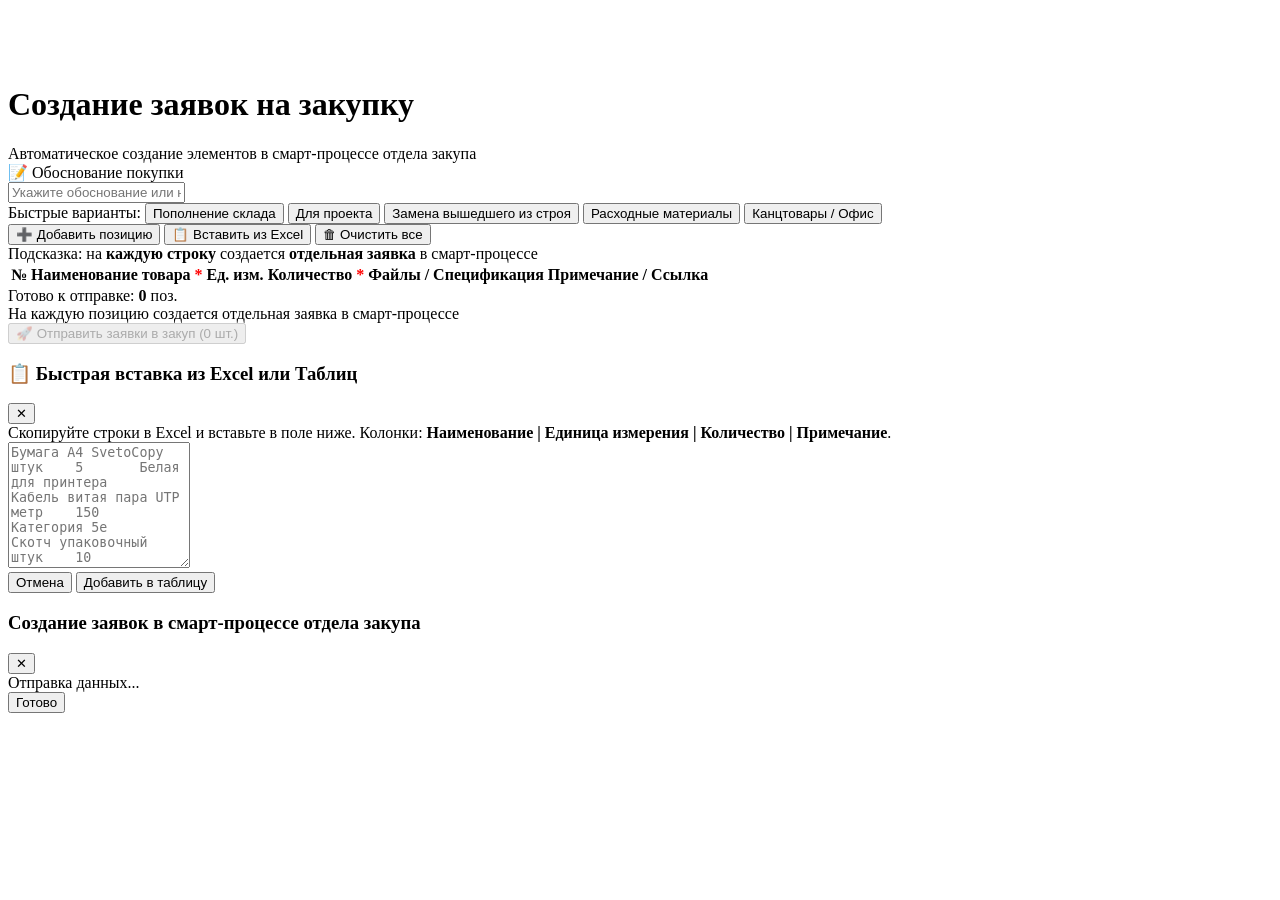
==== index.html @ 587c6a21 "Add files via upload" ====
<!DOCTYPE html>
<html lang="ru">
<head>
    <meta charset="UTF-8">
    <meta name="viewport" content="width=device-width, initial-scale=1.0">
    <title>Заявки на закупку — Отдел закупа Битрикс24</title>
    <!-- Официальный JS SDK Битрикс24 -->
    <script src="https://api.bitrix24.com/api/v1/"></script>
    <link rel="stylesheet" href="css/style.css">
</head>
<body>

<div class="container">
    <!-- Шапка приложения -->
    <header class="app-header">
        <div class="header-left">
            <img src="logo.png" alt="Alageum Electric" class="app-logo">
            <div class="header-divider"></div>
            <div class="header-title">
                <h1>Создание заявок на закупку</h1>
                <div class="header-subtitle">Автоматическое создание элементов в смарт-процессе отдела закупа</div>
            </div>
        </div>
    </header>

    <!-- Блок обоснования закупки -->
    <section class="card">
        <div class="card-title">📝 Обоснование покупки</div>
        <div class="form-group">
            <input type="text" id="common-justification" class="form-control" placeholder="Укажите обоснование или назначение закупки...">
            <div class="quick-tags">
                <span class="quick-tag-label">Быстрые варианты:</span>
                <button type="button" class="quick-tag" data-tag="Пополнение склада">Пополнение склада</button>
                <button type="button" class="quick-tag" data-tag="Для проекта">Для проекта</button>
                <button type="button" class="quick-tag" data-tag="Замена вышедшего из строя">Замена вышедшего из строя</button>
                <button type="button" class="quick-tag" data-tag="Расходные материалы">Расходные материалы</button>
                <button type="button" class="quick-tag" data-tag="Канцтовары / Офис">Канцтовары / Офис</button>
            </div>
        </div>
    </section>

    <!-- Таблица позиций товаров -->
    <section class="card">
        <div class="table-toolbar">
            <div class="toolbar-actions">
                <button type="button" class="btn btn-primary" id="btn-add-row">
                    ➕ Добавить позицию
                </button>
                <button type="button" class="btn btn-light" id="btn-paste-excel">
                    📋 Вставить из Excel
                </button>
                <button type="button" class="btn btn-light btn-danger" id="btn-clear-all">
                    🗑 Очистить все
                </button>
            </div>
            <div class="table-stats">
                Подсказка: на <strong>каждую строку</strong> создается <strong>отдельная заявка</strong> в смарт-процессе
            </div>
        </div>

        <div class="table-wrapper">
            <table class="items-table">
                <thead>
                    <tr>
                        <th class="col-idx">№</th>
                        <th class="col-name">Наименование товара <span style="color:red">*</span></th>
                        <th class="col-unit">Ед. изм.</th>
                        <th class="col-qty">Количество <span style="color:red">*</span></th>
                        <th class="col-files">Файлы / Спецификация</th>
                        <th class="col-note">Примечание / Ссылка</th>
                        <th class="col-actions"></th>
                    </tr>
                </thead>
                <tbody id="items-table-body">
                    <!-- Динамические строки добавляются через app.js -->
                </tbody>
            </table>
        </div>
    </section>

    <!-- Нижняя плашка подтверждения и отправки -->
    <div class="submit-bar">
        <div class="submit-info">
            <div>Готово к отправке: <strong id="total-rows-count">0</strong> поз.</div>
            <div class="submit-subinfo">На каждую позицию создается отдельная заявка в смарт-процессе</div>
        </div>
        <button type="button" class="btn btn-primary btn-large btn-submit-styled" id="btn-submit-requests" disabled>
            🚀 Отправить заявки в закуп (0 шт.)
        </button>
    </div>
</div>

<!-- Модальное окно быстрой вставки из Excel -->
<div class="modal-overlay" id="modal-paste">
    <div class="modal-dialog">
        <div class="modal-header">
            <h3>📋 Быстрая вставка из Excel или Таблиц</h3>
            <button type="button" class="modal-close">✕</button>
        </div>
        <div class="modal-body">
            <div class="alert alert-info">
                Скопируйте строки в Excel и вставьте в поле ниже. Колонки: <strong>Наименование | Единица измерения | Количество | Примечание</strong>.
            </div>
            <div class="form-group">
                <textarea id="paste-textarea" class="form-control" rows="8" placeholder="Бумага А4 SvetoCopy&#9;штук&#9;5&#9;Белая для принтера&#10;Кабель витая пара UTP&#9;метр&#9;150&#9;Категория 5e&#10;Скотч упаковочный&#9;штук&#9;10&#9;"></textarea>
            </div>
        </div>
        <div class="modal-footer">
            <button type="button" class="btn btn-light modal-cancel">Отмена</button>
            <button type="button" class="btn btn-primary" id="btn-apply-paste">Добавить в таблицу</button>
        </div>
    </div>
</div>

<!-- Модальное окно прогресса и результатов создания -->
<div class="modal-overlay" id="modal-progress">
    <div class="modal-dialog">
        <div class="modal-header">
            <h3>Создание заявок в смарт-процессе отдела закупа</h3>
            <button type="button" class="modal-close">✕</button>
        </div>
        <div class="modal-body">
            <div class="progress-container">
                <div class="progress-track">
                    <div class="progress-fill" id="progress-bar-fill"></div>
                </div>
                <div class="progress-label">
                    <span id="progress-label-text">Отправка данных...</span>
                </div>
            </div>

            <div class="results-list" id="progress-results-list">
                <!-- Сюда динамически добавляются созданные заявки со ссылками -->
            </div>
        </div>
        <div class="modal-footer">
            <button type="button" class="btn btn-primary modal-cancel" id="btn-progress-done">Готово</button>
        </div>
    </div>
</div>

<script src="config.js"></script>
<script src="js/bx24-api.js"></script>
<script src="js/app.js"></script>
</body>
</html>
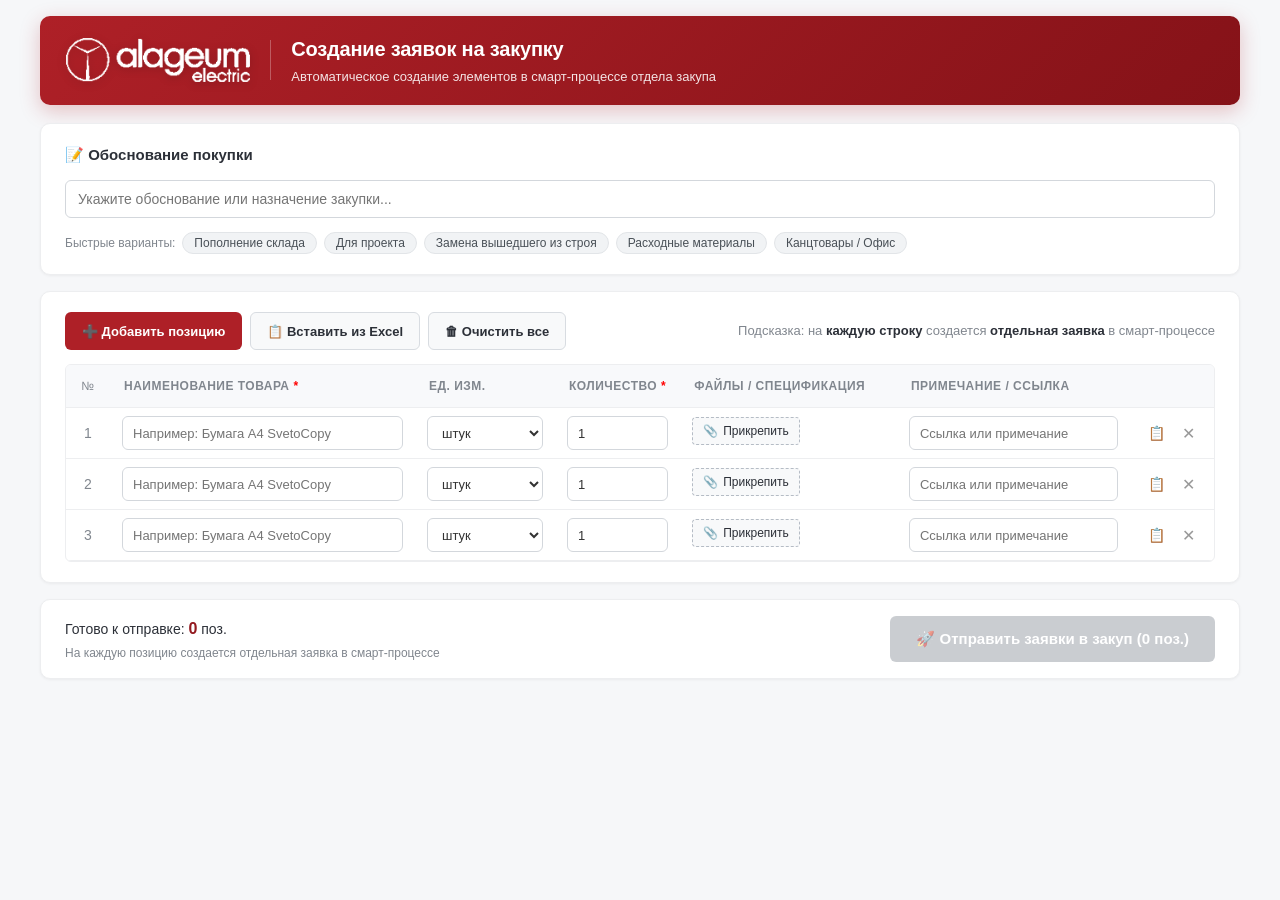
==== commit 7cdbdd03: "Fix: add vercel api route for POST, include css and js bundles, make index.html self-contained" ====
--- a/index.html
+++ b/index.html
@@ -6,7 +6,790 @@
     <title>Заявки на закупку — Отдел закупа Битрикс24</title>
     <!-- Официальный JS SDK Битрикс24 -->
     <script src="https://api.bitrix24.com/api/v1/"></script>
-    <link rel="stylesheet" href="css/style.css">
+    <style>
+:root {
+    --company-color: #ae2027;
+    --company-color-hover: #93191f;
+    --company-color-active: #781318;
+    --company-color-light: #fdf5f5;
+    --company-color-border: #f6d2d4;
+
+    --bx-primary: #ae2027;
+    --bx-primary-hover: #93191f;
+    --bx-primary-active: #781318;
+    --bx-success: #28a745;
+    --bx-success-dark: #218838;
+    --bx-danger: #ff5752;
+    --bx-danger-hover: #e0443f;
+    --bx-text-main: #333333;
+    --bx-text-muted: #80868e;
+    --bx-text-dark: #2c3038;
+    --bx-bg-light: #f6f7f9;
+    --bx-bg-white: #ffffff;
+    --bx-border: #edeef0;
+    --bx-border-focus: #ae2027;
+    --bx-shadow-sm: 0 1px 3px rgba(0, 0, 0, 0.05);
+    --bx-shadow-md: 0 4px 12px rgba(0, 0, 0, 0.08);
+    --bx-radius: 6px;
+    --bx-radius-lg: 10px;
+}
+
+* {
+    box-sizing: border-box;
+    margin: 0;
+    padding: 0;
+}
+
+body {
+    font-family: -apple-system, BlinkMacSystemFont, "Segoe UI", Roboto, "Helvetica Neue", Arial, sans-serif;
+    background-color: var(--bx-bg-light);
+    color: var(--bx-text-main);
+    font-size: 14px;
+    line-height: 1.5;
+    padding: 16px;
+    min-height: 100vh;
+}
+
+.container {
+    max-width: 1200px;
+    margin: 0 auto;
+}
+
+/* Header */
+.app-header {
+    background: linear-gradient(135deg, #ae2027 0%, #851218 100%);
+    border-radius: var(--bx-radius-lg);
+    padding: 18px 26px;
+    margin-bottom: 18px;
+    display: flex;
+    justify-content: space-between;
+    align-items: center;
+    box-shadow: 0 6px 20px rgba(174, 32, 39, 0.25);
+    border: none;
+    color: #ffffff;
+}
+
+.header-left {
+    display: flex;
+    align-items: center;
+    gap: 20px;
+}
+
+.app-logo {
+    height: 44px;
+    width: auto;
+    object-fit: contain;
+    display: block;
+    filter: drop-shadow(0 2px 4px rgba(0, 0, 0, 0.18));
+}
+
+.header-divider {
+    width: 1px;
+    height: 40px;
+    background: rgba(255, 255, 255, 0.28);
+}
+
+.header-title h1 {
+    font-size: 20px;
+    font-weight: 700;
+    color: #ffffff;
+    letter-spacing: -0.2px;
+}
+
+.header-subtitle {
+    font-size: 13px;
+    color: rgba(255, 255, 255, 0.88);
+    margin-top: 3px;
+}
+
+.header-right {
+    display: flex;
+    gap: 10px;
+    align-items: center;
+}
+
+.badge-applicant {
+    background: rgba(255, 255, 255, 0.16);
+    color: #ffffff;
+    border: 1px solid rgba(255, 255, 255, 0.35);
+    padding: 8px 18px;
+    border-radius: 24px;
+    font-size: 13px;
+    font-weight: 500;
+    display: flex;
+    align-items: center;
+    gap: 9px;
+    backdrop-filter: blur(8px);
+    box-shadow: 0 2px 8px rgba(0, 0, 0, 0.12);
+}
+
+.badge-applicant strong {
+    color: #ffffff;
+    font-weight: 600;
+}
+
+.badge-applicant .dot-online {
+    width: 9px;
+    height: 9px;
+    background: #4cd964;
+    border-radius: 50%;
+    box-shadow: 0 0 0 2px rgba(76, 217, 100, 0.45);
+}
+
+/* Common Card Styles */
+.card {
+    background: var(--bx-bg-white);
+    border-radius: var(--bx-radius-lg);
+    padding: 20px 24px;
+    margin-bottom: 16px;
+    box-shadow: var(--bx-shadow-sm);
+    border: 1px solid var(--bx-border);
+}
+
+.card-title {
+    font-size: 15px;
+    font-weight: 600;
+    color: var(--bx-text-dark);
+    margin-bottom: 14px;
+    display: flex;
+    align-items: center;
+    gap: 8px;
+}
+
+/* Form fields grid */
+.form-grid {
+    display: grid;
+    grid-template-columns: repeat(auto-fit, minmax(240px, 1fr));
+    gap: 16px;
+}
+
+.form-group {
+    display: flex;
+    flex-direction: column;
+    gap: 6px;
+}
+
+.form-group label {
+    font-size: 13px;
+    font-weight: 500;
+    color: var(--bx-text-dark);
+}
+
+.form-group label span.req {
+    color: var(--bx-danger);
+}
+
+.form-control {
+    height: 38px;
+    padding: 8px 12px;
+    font-size: 14px;
+    border: 1px solid #d3d7dc;
+    border-radius: var(--bx-radius);
+    background-color: #fff;
+    color: var(--bx-text-main);
+    transition: border-color 0.2s, box-shadow 0.2s;
+    outline: none;
+    width: 100%;
+}
+
+.form-control:focus {
+    border-color: var(--bx-border-focus);
+    box-shadow: 0 0 0 2px rgba(47, 198, 246, 0.2);
+}
+
+.field-readonly {
+    height: 38px;
+    padding: 8px 12px;
+    font-size: 14px;
+    border: 1px solid #e2e5e9;
+    border-radius: var(--bx-radius);
+    background-color: #f7f9fa;
+    color: var(--bx-text-dark);
+    display: flex;
+    align-items: center;
+    gap: 8px;
+    font-weight: 500;
+}
+
+textarea.form-control {
+    height: auto;
+    resize: vertical;
+}
+
+/* Buttons */
+.btn {
+    display: inline-flex;
+    align-items: center;
+    justify-content: center;
+    gap: 6px;
+    height: 38px;
+    padding: 0 16px;
+    font-size: 13px;
+    font-weight: 600;
+    border-radius: var(--bx-radius);
+    border: 1px solid transparent;
+    cursor: pointer;
+    transition: all 0.15s ease-in-out;
+    text-decoration: none;
+    user-select: none;
+}
+
+.btn-primary {
+    background-color: var(--bx-primary);
+    color: #fff;
+}
+
+.btn-primary:hover {
+    background-color: var(--bx-primary-hover);
+}
+
+.btn-success {
+    background-color: var(--bx-success);
+    color: #fff;
+}
+
+.btn-success:hover {
+    background-color: var(--bx-success-dark);
+}
+
+.btn-danger {
+    background-color: #fff;
+    color: var(--bx-danger);
+    border-color: #ffd0cf;
+}
+
+.btn-danger:hover {
+    background-color: #ffeae9;
+}
+
+.btn-light {
+    background-color: #f8f9fa;
+    color: var(--bx-text-dark);
+    border-color: #d8dce1;
+}
+
+.btn-light:hover {
+    background-color: #ebeef2;
+}
+
+.btn-sm {
+    height: 30px;
+    padding: 0 10px;
+    font-size: 12px;
+}
+
+.btn-icon {
+    width: 32px;
+    height: 32px;
+    padding: 0;
+    border-radius: 4px;
+    display: inline-flex;
+    align-items: center;
+    justify-content: center;
+}
+
+.btn-large {
+    height: 46px;
+    padding: 0 26px;
+    font-size: 15px;
+}
+
+/* Table Toolbar */
+.table-toolbar {
+    display: flex;
+    justify-content: space-between;
+    align-items: center;
+    margin-bottom: 14px;
+    flex-wrap: wrap;
+    gap: 10px;
+}
+
+.toolbar-actions {
+    display: flex;
+    gap: 8px;
+    flex-wrap: wrap;
+}
+
+.table-stats {
+    font-size: 13px;
+    color: var(--bx-text-muted);
+}
+
+.table-stats strong {
+    color: var(--bx-text-dark);
+}
+
+/* Table */
+.table-wrapper {
+    overflow-x: auto;
+    border: 1px solid var(--bx-border);
+    border-radius: var(--bx-radius);
+    background: white;
+}
+
+.items-table {
+    width: 100%;
+    border-collapse: collapse;
+    text-align: left;
+}
+
+.items-table th {
+    background: #f8f9fb;
+    padding: 12px 14px;
+    font-size: 12px;
+    font-weight: 600;
+    text-transform: uppercase;
+    letter-spacing: 0.5px;
+    color: var(--bx-text-muted);
+    border-bottom: 1px solid var(--bx-border);
+    white-space: nowrap;
+}
+
+.items-table td {
+    padding: 8px 12px;
+    border-bottom: 1px solid var(--bx-border);
+    vertical-align: middle;
+}
+
+.items-table tbody tr:hover {
+    background-color: #fafbfc;
+}
+
+.items-table .col-idx {
+    width: 44px;
+    text-align: center;
+    color: var(--bx-text-muted);
+    font-weight: 500;
+}
+
+.items-table .col-name {
+    min-width: 280px;
+}
+
+.items-table .col-unit {
+    width: 140px;
+}
+
+.items-table .col-qty {
+    width: 120px;
+}
+
+.items-table .col-files {
+    min-width: 170px;
+    max-width: 240px;
+}
+
+.file-upload-wrapper {
+    display: flex;
+    flex-direction: column;
+    gap: 4px;
+}
+
+.btn-attach {
+    cursor: pointer;
+    background: #f8f9fa;
+    border: 1px dashed #b5bcc5;
+    color: var(--bx-text-dark);
+    font-size: 12px;
+    padding: 4px 10px;
+    border-radius: 4px;
+    display: inline-flex;
+    align-items: center;
+    gap: 5px;
+    transition: all 0.2s;
+    user-select: none;
+    width: fit-content;
+}
+
+.btn-attach:hover {
+    background: #eef6fc;
+    border-color: var(--bx-primary);
+    color: var(--bx-primary);
+}
+
+.row-files-list {
+    display: flex;
+    flex-wrap: wrap;
+    gap: 4px;
+    max-height: 80px;
+    overflow-y: auto;
+}
+
+.file-tag {
+    background: #e8f4fc;
+    border: 1px solid #c8e4f8;
+    color: #1a6da0;
+    font-size: 11px;
+    padding: 2px 6px;
+    border-radius: 3px;
+    display: inline-flex;
+    align-items: center;
+    gap: 4px;
+    max-width: 160px;
+    white-space: nowrap;
+    overflow: hidden;
+    text-overflow: ellipsis;
+}
+
+.file-tag-remove {
+    cursor: pointer;
+    font-weight: bold;
+    color: #888;
+    margin-left: 2px;
+}
+
+.file-tag-remove:hover {
+    color: var(--bx-danger);
+}
+
+.items-table .col-actions {
+    width: 70px;
+    text-align: center;
+}
+
+.items-table input.form-control,
+.items-table select.form-control {
+    height: 34px;
+    font-size: 13px;
+    padding: 6px 10px;
+}
+
+/* Row Action Buttons */
+.row-actions {
+    display: flex;
+    gap: 4px;
+    justify-content: center;
+}
+
+.btn-row-del {
+    color: #999;
+    background: transparent;
+    border: none;
+    cursor: pointer;
+    font-size: 16px;
+    width: 28px;
+    height: 28px;
+    border-radius: 4px;
+    display: inline-flex;
+    align-items: center;
+    justify-content: center;
+    transition: all 0.2s;
+}
+
+.btn-row-del:hover {
+    color: var(--bx-danger);
+    background-color: #ffeeee;
+}
+
+.btn-row-copy {
+    color: #999;
+    background: transparent;
+    border: none;
+    cursor: pointer;
+    font-size: 14px;
+    width: 28px;
+    height: 28px;
+    border-radius: 4px;
+    display: inline-flex;
+    align-items: center;
+    justify-content: center;
+    transition: all 0.2s;
+}
+
+.btn-row-copy:hover {
+    color: var(--company-color);
+    background-color: var(--company-color-light);
+}
+
+/* Bottom submit bar */
+.submit-bar {
+    background: white;
+    border: 1px solid var(--bx-border);
+    border-radius: var(--bx-radius-lg);
+    padding: 16px 24px;
+    display: flex;
+    justify-content: space-between;
+    align-items: center;
+    box-shadow: var(--bx-shadow-sm);
+    position: sticky;
+    bottom: 16px;
+    z-index: 10;
+}
+
+.submit-info {
+    font-size: 14px;
+    color: var(--bx-text-dark);
+}
+
+.submit-info strong {
+    color: var(--bx-primary-hover);
+    font-size: 16px;
+}
+
+.submit-subinfo {
+    font-size: 12px;
+    color: var(--bx-text-muted);
+    margin-top: 3px;
+}
+
+.btn-submit-styled {
+    background: linear-gradient(135deg, #ae2027 0%, #851218 100%) !important;
+    color: #ffffff !important;
+    border: none !important;
+    box-shadow: 0 4px 14px rgba(174, 32, 39, 0.35);
+    transition: all 0.18s ease-in-out;
+}
+
+.btn-submit-styled:hover:not(:disabled) {
+    background: linear-gradient(135deg, #be262e 0%, #95141b 100%) !important;
+    transform: translateY(-1px);
+    box-shadow: 0 6px 18px rgba(174, 32, 39, 0.45);
+}
+
+.btn-submit-styled:active:not(:disabled) {
+    transform: translateY(0);
+    box-shadow: 0 2px 8px rgba(174, 32, 39, 0.3);
+}
+
+.btn-submit-styled:disabled {
+    opacity: 0.55;
+    cursor: not-allowed;
+    box-shadow: none;
+    background: #a0a5ad !important;
+}
+
+/* Quick justification tags */
+.quick-tags {
+    display: flex;
+    flex-wrap: wrap;
+    align-items: center;
+    gap: 7px;
+    margin-top: 8px;
+}
+
+.quick-tag-label {
+    font-size: 12px;
+    font-weight: 500;
+    color: var(--bx-text-muted);
+}
+
+.quick-tag {
+    background: #f1f3f5;
+    border: 1px solid #e2e5e8;
+    color: #495057;
+    font-size: 12px;
+    padding: 3px 11px;
+    border-radius: 14px;
+    cursor: pointer;
+    transition: all 0.15s ease-in-out;
+    user-select: none;
+}
+
+.quick-tag:hover {
+    background: var(--company-color-light);
+    border-color: var(--company-color-border);
+    color: var(--company-color);
+    transform: translateY(-1px);
+}
+
+.quick-tag:active {
+    transform: translateY(0);
+}
+
+/* Drag and drop highlight */
+.file-upload-wrapper.dragover {
+    border-color: var(--company-color);
+    background-color: var(--company-color-light);
+    border-radius: 4px;
+}
+
+
+/* Modal */
+.modal-overlay {
+    position: fixed;
+    top: 0;
+    left: 0;
+    right: 0;
+    bottom: 0;
+    background: rgba(0, 0, 0, 0.45);
+    display: flex;
+    align-items: center;
+    justify-content: center;
+    z-index: 1000;
+    opacity: 0;
+    visibility: hidden;
+    transition: all 0.25s ease-in-out;
+    padding: 20px;
+}
+
+.modal-overlay.active {
+    opacity: 1;
+    visibility: visible;
+}
+
+.modal-dialog {
+    background: #fff;
+    border-radius: var(--bx-radius-lg);
+    max-width: 650px;
+    width: 100%;
+    max-height: 85vh;
+    display: flex;
+    flex-direction: column;
+    box-shadow: var(--bx-shadow-md);
+    transform: translateY(-20px);
+    transition: transform 0.25s ease-in-out;
+}
+
+.modal-overlay.active .modal-dialog {
+    transform: translateY(0);
+}
+
+.modal-header {
+    padding: 18px 24px;
+    border-bottom: 1px solid var(--bx-border);
+    display: flex;
+    justify-content: space-between;
+    align-items: center;
+}
+
+.modal-header h3 {
+    font-size: 17px;
+    font-weight: 600;
+    color: var(--bx-text-dark);
+}
+
+.modal-close {
+    background: transparent;
+    border: none;
+    font-size: 22px;
+    color: var(--bx-text-muted);
+    cursor: pointer;
+    line-height: 1;
+}
+
+.modal-body {
+    padding: 20px 24px;
+    overflow-y: auto;
+}
+
+.modal-footer {
+    padding: 14px 24px;
+    border-top: 1px solid var(--bx-border);
+    display: flex;
+    justify-content: flex-end;
+    gap: 10px;
+    background: #fafbfc;
+    border-radius: 0 0 var(--bx-radius-lg) var(--bx-radius-lg);
+}
+
+/* Progress bar */
+.progress-container {
+    margin: 20px 0;
+}
+
+.progress-track {
+    height: 10px;
+    background: #e9ecef;
+    border-radius: 5px;
+    overflow: hidden;
+}
+
+.progress-fill {
+    height: 100%;
+    background: linear-gradient(90deg, #ae2027, #e0444c);
+    width: 0%;
+    transition: width 0.2s ease-in-out;
+}
+
+.progress-label {
+    display: flex;
+    justify-content: space-between;
+    font-size: 13px;
+    color: var(--bx-text-muted);
+    margin-top: 6px;
+}
+
+/* Result Items List in Modal */
+.results-list {
+    max-height: 280px;
+    overflow-y: auto;
+    border: 1px solid var(--bx-border);
+    border-radius: var(--bx-radius);
+    margin-top: 14px;
+}
+
+.result-item {
+    display: flex;
+    justify-content: space-between;
+    align-items: center;
+    padding: 10px 14px;
+    border-bottom: 1px solid #f1f3f5;
+    font-size: 13px;
+}
+
+.result-item:last-child {
+    border-bottom: none;
+}
+
+.result-item.success {
+    background-color: #f7fdf4;
+}
+
+.result-item.error {
+    background-color: #fff6f6;
+}
+
+.result-link {
+    color: var(--bx-primary);
+    text-decoration: none;
+    font-weight: 500;
+}
+
+.result-link:hover {
+    text-decoration: underline;
+}
+
+.badge {
+    padding: 3px 8px;
+    border-radius: 4px;
+    font-size: 11px;
+    font-weight: 600;
+}
+
+.badge-success {
+    background-color: #e5f7d8;
+    color: #4b8918;
+}
+
+.badge-error {
+    background-color: #ffe6e5;
+    color: #cf221c;
+}
+
+/* Notice box */
+.alert {
+    padding: 12px 16px;
+    border-radius: var(--bx-radius);
+    margin-bottom: 16px;
+    font-size: 13px;
+    display: flex;
+    align-items: flex-start;
+    gap: 10px;
+}
+
+.alert-info {
+    background-color: #e8f4fd;
+    border: 1px solid #c2e2f9;
+    color: #17659e;
+}
+
+.alert-warning {
+    background-color: #fff9e6;
+    border: 1px solid #ffe899;
+    color: #8a6d1a;
+}
+
+</style>
 </head>
 <body>
 
@@ -14,7 +797,7 @@
     <!-- Шапка приложения -->
     <header class="app-header">
         <div class="header-left">
-            <img src="logo.png" alt="Alageum Electric" class="app-logo">
+            <img src="[data-uri]" alt="Alageum Electric" class="app-logo">
             <div class="header-divider"></div>
             <div class="header-title">
                 <h1>Создание заявок на закупку</h1>
@@ -139,8 +922,1368 @@
     </div>
 </div>
 
-<script src="config.js"></script>
-<script src="js/bx24-api.js"></script>
-<script src="js/app.js"></script>
+<script>
+/**
+ * Конфигурация приложения для заявок на закуп
+ * Основной коробочный Битрикс24: b24.alageum.com
+ * Смарт-процесс: 1180 (воронка 85)
+ */
+const APP_CONFIG = {
+    // Домен основного коробочного портала Битрикс24
+    portalDomain: "b24.alageum.com",
+
+    // Идентификатор смарт-процесса отдела закупа (entityTypeId)
+    // https://b24.alageum.com/crm/type/1180/automation/85/ -> 1180
+    entityTypeId: 1180,
+
+    // Категория / воронка (85)
+    categoryId: 85,
+
+    // Сопоставление полей смарт-процесса на коробке
+    fields: {
+        // Стандартное системное название карточки (TITLE)
+        title: "TITLE",
+        
+        // Наименование товара - UF_CRM_53_PRODUCT_NAME (строка)
+        productName: "UF_CRM_53_PRODUCT_NAME",
+        
+        // Количество - UF_CRM_53_QUANTITY (число)
+        quantity: "UF_CRM_53_QUANTITY",
+        
+        // Единица измерения - UF_CRM_53_UNIT (список)
+        unit: "UF_CRM_53_UNIT",
+        
+        // Обоснование покупки - UF_CRM_53_CAUSE (строка/текст)
+        cause: "UF_CRM_53_CAUSE",
+
+        // Файлы / тех. спецификация - UF_CRM_53_FILES (множественный файл)
+        files: "UF_CRM_53_FILES",
+
+        // Примечание / ссылка - UF_CRM_53_ADDITIONS (строка/текст)
+        additions: "UF_CRM_53_ADDITIONS",
+
+        // Заявитель (привязка к сотруднику) - UF_CRM_53_1783939121
+        applicant: "UF_CRM_53_1783939121",
+
+        // Системный комментарий
+        comments: "COMMENTS"
+    },
+
+    // Единицы измерения по умолчанию (автоматически синхронизируются с Битрикс24)
+    defaultUnits: [
+        { id: "штук", value: "штук" },
+        { id: "метр", value: "метр" },
+        { id: "кг", value: "кг" },
+        { id: "км", value: "км" }
+    ],
+
+    // Входящий вебхук коробочного Битрикс24 (b24.alageum.com)
+    // Используется, если приложение открывается по внешней ссылке / автономно.
+    // При размещении внутри Битрикс24 (во фрейме локального приложения) оставьте пустым.
+    webhookUrl: ""
+};
+
+// Функция получения конфигурации
+function loadAppConfig() {
+    return APP_CONFIG;
+}
+
+</script>
+<script>
+/**
+ * Модуль интеграции с Bitrix24 REST API
+ * Поддерживает:
+ * 1. Работу внутри фрейма Битрикс24 через официальную библиотеку BX24.js
+ * 2. Работу через входящий вебхук (для удобного тестирования прямо в браузере без установки)
+ */
+
+class Bitrix24Api {
+    constructor(config) {
+        this.config = config || loadAppConfig();
+        this.isBx24 = typeof BX24 !== "undefined";
+        this.unitOptionsMap = new Map(); // Карта "название ед. изм." -> ID в Битриксе
+        this.currentUser = null;
+        this.serverFields = null; // Поля, полученные от crm.item.fields
+        this.resolvedKeys = {
+            title: "title",
+            productName: this.config.fields?.productName || "UF_CRM_53_PRODUCT_NAME",
+            quantity: this.config.fields?.quantity || "UF_CRM_53_QUANTITY",
+            unit: this.config.fields?.unit || "UF_CRM_53_UNIT",
+            cause: this.config.fields?.cause || "UF_CRM_53_CAUSE",
+            files: this.config.fields?.files || "UF_CRM_53_FILES",
+            additions: this.config.fields?.additions || "UF_CRM_53_ADDITIONS",
+            applicant: this.config.fields?.applicant || "UF_CRM_53_1783939121",
+            comments: "COMMENTS"
+        };
+    }
+
+    /**
+     * Запись значения поля во все возможные варианты написания ключей для REST API смарт-процесса
+     */
+    addFieldVariations(targetObj, rawKey, value) {
+        if (!rawKey || value === undefined || value === null) return;
+        targetObj[rawKey] = value;
+        targetObj[rawKey.toUpperCase()] = value;
+        targetObj[rawKey.toLowerCase()] = value;
+
+        // Обработка UF_CRM_XX_...
+        const match = String(rawKey).match(/^UF_CRM_(\d+)_(.+)$/i);
+        if (match) {
+            const num = match[1];
+            const rest = match[2]; // e.g. PRODUCT_NAME
+
+            // ufCrm53_PRODUCT_NAME / ufCrm53_product_name
+            targetObj[`ufCrm${num}_${rest}`] = value;
+            targetObj[`ufCrm${num}_${rest.toLowerCase()}`] = value;
+
+            // ufCrm_53_PRODUCT_NAME / ufCrm_53_product_name
+            targetObj[`ufCrm_${num}_${rest}`] = value;
+            targetObj[`ufCrm_${num}_${rest.toLowerCase()}`] = value;
+
+            // camelCase: ufCrm53ProductName
+            const camelRest = rest.toLowerCase().replace(/_([a-z])/g, (_, g) => g.toUpperCase());
+            const capitalizedCamelRest = camelRest.charAt(0).toUpperCase() + camelRest.slice(1);
+            targetObj[`ufCrm${num}${capitalizedCamelRest}`] = value;
+            targetObj[`ufCrm_${num}${capitalizedCamelRest}`] = value;
+        }
+    }
+
+    /**
+     * Инициализация API
+     */
+    async init() {
+        return new Promise((resolve) => {
+            let finished = false;
+            const finish = () => {
+                if (!finished) {
+                    finished = true;
+                    resolve(true);
+                }
+            };
+
+            // Защитный таймаут (1.5 сек): если открыто вне Битрикса или BX24.init не отвечает,
+            // не блокируем работу приложения и пробуем вебхук/демо
+            const timeoutId = setTimeout(async () => {
+                console.warn("Таймаут ожидания BX24.init. Переключение в автономный/вебхук режим.");
+                try {
+                    await this.getCurrentUser();
+                    await this.loadSmartProcessMetadata();
+                } catch (e) {}
+                finish();
+            }, 1500);
+
+            if (this.isBx24 && typeof BX24 !== "undefined" && BX24.init) {
+                try {
+                    BX24.init(async () => {
+                        clearTimeout(timeoutId);
+                        console.log("BX24 JS SDK успешно инициализирован");
+                        try {
+                            BX24.fitWindow();
+                        } catch (e) {}
+                        try {
+                            await this.getCurrentUser();
+                            await this.loadSmartProcessMetadata();
+                        } catch (e) {
+                            console.warn("Ошибка при получении данных в BX24.init:", e);
+                        }
+                        finish();
+                    });
+                } catch (err) {
+                    clearTimeout(timeoutId);
+                    console.warn("Ошибка вызова BX24.init:", err);
+                    finish();
+                }
+            } else {
+                clearTimeout(timeoutId);
+                console.log("Режим работы без фрейма BX24 (вебхук или автономно)");
+                Promise.all([this.getCurrentUser(), this.loadSmartProcessMetadata()]).finally(finish);
+            }
+        });
+    }
+
+    /**
+     * Получение текущего пользователя (заявителя) с гарантированным определением ФИО
+     */
+    async getCurrentUser() {
+        if (this.currentUser && this.currentUser.fullName) {
+            return this.currentUser;
+        }
+
+        let user = null;
+
+        // 1. Пробуем получить через user.current
+        try {
+            const res = await this.callMethod("user.current", {});
+            const data = (res && res.result) ? res.result : res;
+            if (data && (data.NAME || data.LAST_NAME || data.ID)) {
+                user = data;
+            }
+        } catch (e) {
+            console.warn("user.current не вернул пользователя (возможно, нет прав 'user' или вебхук):", e.message);
+        }
+
+        // 2. Если user.current не вернул ФИО, ищем ID в окружении и запрашиваем через user.get
+        if (!user || (!user.NAME && !user.LAST_NAME)) {
+            try {
+                let targetUserId = null;
+
+                // Проверяем параметры URL (?USER_ID=... или ?user_id=...)
+                try {
+                    const urlParams = new URLSearchParams(window.location.search);
+                    targetUserId = urlParams.get("USER_ID") || urlParams.get("user_id") || urlParams.get("userId");
+                } catch (e) {}
+
+                // Если во фрейме BX24
+                if (!targetUserId && this.isBx24 && typeof BX24 !== "undefined" && BX24.getAuth) {
+                    const auth = BX24.getAuth();
+                    if (auth && (auth.user_id || auth.USER_ID)) {
+                        targetUserId = auth.user_id || auth.USER_ID;
+                    }
+                }
+
+                // Если через вебхук - парсим ID пользователя из URL вебхука (/rest/1/xxxx/)
+                if (!targetUserId && this.config.webhookUrl) {
+                    const match = this.config.webhookUrl.match(/\/rest\/(\d+)\//);
+                    if (match && match[1]) {
+                        targetUserId = match[1];
+                    }
+                }
+
+                if (targetUserId) {
+                    const res = await this.callMethod("user.get", { ID: targetUserId });
+                    const list = (res && res.result) ? res.result : (Array.isArray(res) ? res : [res]);
+                    if (Array.isArray(list) && list.length > 0 && list[0]) {
+                        user = list[0];
+                    }
+                }
+            } catch (e2) {
+                console.warn("user.get также не вернул данные:", e2.message);
+            }
+        }
+
+        if (user) {
+            // Формируем красивое ФИО (Фамилия Имя Отчество)
+            const parts = [user.LAST_NAME, user.NAME, user.SECOND_NAME].filter(Boolean);
+            if (parts.length === 0 && user.NAME) parts.push(user.NAME);
+
+            user.fullName = parts.length > 0 
+                ? parts.join(" ") 
+                : (user.EMAIL ? user.EMAIL : `Сотрудник ID ${user.ID}`);
+
+            this.currentUser = user;
+            console.log("Успешно определен заявитель (ФИО):", user.fullName, user);
+            return this.currentUser;
+        }
+
+        return null;
+    }
+
+    /**
+     * Проверка доступности подключения
+     */
+    async testConnection() {
+        try {
+            const res = await this.callMethod("user.current", {});
+            return {
+                success: true,
+                user: res.result || res
+            };
+        } catch (error) {
+            return {
+                success: false,
+                error: error.message || "Ошибка подключения к Битрикс24"
+            };
+        }
+    }
+
+    /**
+     * Загрузка метаданных полей смарт-процесса и сопоставление реальных названий ключей
+     */
+    async loadSmartProcessMetadata() {
+        try {
+            const fieldsRes = await this.callMethod("crm.item.fields", {
+                entityTypeId: this.config.entityTypeId
+            });
+
+            const fields = fieldsRes.result ? fieldsRes.result.fields : (fieldsRes.fields || {});
+            this.serverFields = fields;
+            console.log("Все поля смарт-процесса из Битрикс24 (crm.item.fields):", fields);
+
+            // Сопоставляем реальные ключи полей в смарт-процессе
+            this.resolvedKeys = {
+                title: this.findRealFieldKey("TITLE", fields) || "title",
+                productName: this.findRealFieldKey(this.config.fields.productName, fields) || this.config.fields.productName,
+                quantity: this.findRealFieldKey(this.config.fields.quantity, fields) || this.config.fields.quantity,
+                unit: this.findRealFieldKey(this.config.fields.unit, fields) || this.config.fields.unit,
+                cause: this.findRealFieldKey(this.config.fields.cause || "UF_CRM_53_CAUSE", fields) || this.config.fields.cause,
+                files: this.findRealFieldKey(this.config.fields.files || "UF_CRM_53_FILES", fields) || this.config.fields.files,
+                additions: this.findRealFieldKey(this.config.fields.additions || "UF_CRM_53_ADDITIONS", fields) || this.config.fields.additions,
+                applicant: this.findRealFieldKey(this.config.fields.applicant || "UF_CRM_53_1783939121", fields) || (this.config.fields.applicant || "UF_CRM_53_1783939121"),
+                comments: this.findRealFieldKey("COMMENTS", fields) || "comments"
+            };
+
+            console.log("Итоговые сопоставленные ключи полей:", this.resolvedKeys);
+
+            // Ищем поле единиц измерения для загрузки вариантов списка
+            const unitKey = this.resolvedKeys.unit;
+            const unitField = fields[unitKey] || fields[this.config.fields.unit];
+
+            if (unitField && unitField.items) {
+                this.unitOptionsMap.clear();
+                const loadedUnits = [];
+
+                if (Array.isArray(unitField.items)) {
+                    unitField.items.forEach(item => {
+                        const id = item.ID || item.id;
+                        const val = item.VALUE || item.value || item.NAME || item.name;
+                        if (id && val) {
+                            this.unitOptionsMap.set(String(val).toLowerCase().trim(), id);
+                            loadedUnits.push({ id: id, value: val });
+                        }
+                    });
+                } else if (typeof unitField.items === "object") {
+                    for (const [id, val] of Object.entries(unitField.items)) {
+                        const label = (typeof val === "object") ? (val.VALUE || val.value) : val;
+                        if (id && label) {
+                            this.unitOptionsMap.set(String(label).toLowerCase().trim(), id);
+                            loadedUnits.push({ id: id, value: label });
+                        }
+                    }
+                }
+
+                if (loadedUnits.length > 0) {
+                    console.log("Загружены ID списка единиц измерения из Битрикс24:", loadedUnits);
+                    return loadedUnits;
+                }
+            }
+        } catch (e) {
+            console.warn("Не удалось автоматически прочитать поля через crm.item.fields:", e);
+        }
+
+        return this.config.defaultUnits;
+    }
+
+    /**
+     * Алиас для обратной совместимости
+     */
+    async loadUnitOptions() {
+        return this.loadSmartProcessMetadata();
+    }
+
+    /**
+     * Умный поиск реального названия ключа поля среди полей смарт-процесса
+     */
+    findRealFieldKey(configuredKey, fieldsDict) {
+        if (!fieldsDict || typeof fieldsDict !== "object") return configuredKey;
+        const keys = Object.keys(fieldsDict);
+        if (keys.length === 0) return configuredKey;
+
+        // 1. Точное совпадение
+        if (fieldsDict[configuredKey]) return configuredKey;
+
+        const targetLower = configuredKey.toLowerCase();
+        const targetClean = targetLower.replace(/[^a-z0-9]/g, "");
+
+        // 2. Регистронезависимое совпадение
+        const matchCase = keys.find(k => k.toLowerCase() === targetLower);
+        if (matchCase) return matchCase;
+
+        // 3. Совпадение без спецсимволов и подчеркиваний (например, ufcrm8productname)
+        const matchClean = keys.find(k => k.toLowerCase().replace(/[^a-z0-9]/g, "") === targetClean);
+        if (matchClean) return matchClean;
+
+        // 4. Поиск по смысловой части (PRODUCT_NAME, QUANTITY, UNIT, CAUSE, FILES)
+        if (targetLower.includes("product")) {
+            const m = keys.find(k => k.toLowerCase().includes("product") || k.toLowerCase().includes("tovar"));
+            if (m) return m;
+        }
+        if (targetLower.includes("quant")) {
+            const m = keys.find(k => k.toLowerCase().includes("quant") || k.toLowerCase().includes("kolvo") || k.toLowerCase().includes("qty"));
+            if (m) return m;
+        }
+        if (targetLower.includes("unit")) {
+            const m = keys.find(k => k.toLowerCase().includes("unit") || k.toLowerCase().includes("izm"));
+            if (m) return m;
+        }
+        if (targetLower.includes("cause")) {
+            const m = keys.find(k => k.toLowerCase().includes("cause") || k.toLowerCase().includes("obosn"));
+            if (m) return m;
+        }
+        if (targetLower.includes("file")) {
+            const m = keys.find(k => k.toLowerCase().includes("file") || k.toLowerCase().includes("spec"));
+            if (m) return m;
+        }
+        if (targetLower.includes("addition")) {
+            const m = keys.find(k => k.toLowerCase().includes("addition") || k.toLowerCase().includes("primech") || k.toLowerCase().includes("note"));
+            if (m) return m;
+        }
+
+        // 5. Поиск по заголовку поля (title / formLabel)
+        for (const k of keys) {
+            const f = fieldsDict[k];
+            const title = ((f.title || f.formLabel || f.listLabel || "") + "").toLowerCase();
+            if (targetLower.includes("product") && (title.includes("товар") || title.includes("наименование") || title.includes("продукт"))) {
+                return k;
+            }
+            if (targetLower.includes("quant") && (title.includes("колич") || title.includes("кол-во"))) {
+                return k;
+            }
+            if (targetLower.includes("unit") && (title.includes("единиц") || title.includes("измер"))) {
+                return k;
+            }
+            if (targetLower.includes("cause") && (title.includes("обоснован") || title.includes("причин") || title.includes("цель"))) {
+                return k;
+            }
+            if (targetLower.includes("file") && (title.includes("файл") || title.includes("документ") || title.includes("специфик"))) {
+                return k;
+            }
+            if (targetLower.includes("addition") && (title.includes("примечан") || title.includes("ссылк") || title.includes("дополн"))) {
+                return k;
+            }
+        }
+
+        return configuredKey;
+    }
+
+    /**
+     * Пакетное создание заявок в смарт-процессе
+     * @param {Array} itemsList - массив строк [{ productName, unit, quantity, note, files }]
+     * @param {Object} commonData - общие данные заявки (обоснование, желаемый срок и т.д.)
+     * @param {Function} onProgress - колбэк прогресса (completed, total)
+     */
+    async createProcurementItems(itemsList, commonData = {}, onProgress = null) {
+        if (!itemsList || itemsList.length === 0) {
+            return [];
+        }
+
+        const entityTypeId = this.config.entityTypeId;
+        const total = itemsList.length;
+        let completed = 0;
+        const results = [];
+
+        // Формируем команды для добавления каждого элемента
+        const commands = {};
+
+        // Заявитель (сотрудник, подающий заявку)
+        let applicantId = null;
+        if (commonData.applicantId) {
+            applicantId = commonData.applicantId;
+        } else if (commonData.assignedById) {
+            applicantId = commonData.assignedById;
+        } else if (this.currentUser && this.currentUser.ID) {
+            applicantId = this.currentUser.ID;
+        }
+
+        itemsList.forEach((item, index) => {
+            const cmdKey = `add_item_${index}`;
+
+            // Поиск ID варианта списка (единица измерения)
+            let unitValue = item.unit;
+            const unitLower = (item.unit + "").toLowerCase().trim();
+            if (this.unitOptionsMap.has(unitLower)) {
+                unitValue = this.unitOptionsMap.get(unitLower);
+                console.log(`Ед. изм. "${item.unit}" преобразована в ID списка: ${unitValue}`);
+            }
+
+            // Формируем комментарий / примечание
+            let fullComment = [];
+            if (item.note) fullComment.push(`Примечание к позиции: ${item.note}`);
+
+            // Основные распознанные ключи
+            const pKey = this.resolvedKeys.productName || this.config.fields.productName;
+            const qKey = this.resolvedKeys.quantity || this.config.fields.quantity;
+            const uKey = this.resolvedKeys.unit || this.config.fields.unit;
+            const cKey = this.resolvedKeys.cause || this.config.fields.cause;
+            const fKey = this.resolvedKeys.files || this.config.fields.files;
+            const aKey = this.resolvedKeys.additions || this.config.fields.additions;
+            const appKey = this.resolvedKeys.applicant || this.config.fields.applicant || "UF_CRM_53_1783939121";
+            const tKey = this.resolvedKeys.title || "title";
+            const parsedQty = parseFloat(item.quantity) || 0;
+
+            const fields = {
+                // Системный заголовок элемента смарт-процесса
+                [tKey]: item.productName,
+                title: item.productName,
+                TITLE: item.productName
+            };
+
+            // 1. Товар / наименование
+            this.addFieldVariations(fields, pKey, item.productName);
+            if (this.config.fields.productName) this.addFieldVariations(fields, this.config.fields.productName, item.productName);
+
+            // 2. Количество
+            this.addFieldVariations(fields, qKey, parsedQty);
+            if (this.config.fields.quantity) this.addFieldVariations(fields, this.config.fields.quantity, parsedQty);
+
+            // 3. Единица измерения
+            this.addFieldVariations(fields, uKey, unitValue);
+            if (this.config.fields.unit) this.addFieldVariations(fields, this.config.fields.unit, unitValue);
+
+            // 4. Обоснование покупки
+            if (commonData.justification) {
+                this.addFieldVariations(fields, cKey, commonData.justification);
+                if (this.config.fields.cause) this.addFieldVariations(fields, this.config.fields.cause, commonData.justification);
+            }
+
+            // 5. Примечание / ссылка (UF_CRM_53_ADDITIONS)
+            if (item.note) {
+                if (aKey) this.addFieldVariations(fields, aKey, item.note);
+                if (this.config.fields.additions) this.addFieldVariations(fields, this.config.fields.additions, item.note);
+            }
+
+            // 6. Файлы / тех. спецификация (множественное)
+            if (item.files && item.files.length > 0) {
+                const filesPayload = item.files.map(f => [f.name, f.base64]);
+                this.addFieldVariations(fields, fKey, filesPayload);
+                if (this.config.fields.files) this.addFieldVariations(fields, this.config.fields.files, filesPayload);
+            }
+
+            // Заявитель: записываем в поле UF_CRM_53_1783939121 (привязка к сотруднику), а НЕ в ответственный
+            if (applicantId) {
+                const appKey = this.resolvedKeys.applicant || this.config.fields.applicant || "UF_CRM_53_1783939121";
+                this.addFieldVariations(fields, appKey, applicantId);
+                if (this.config.fields.applicant) {
+                    this.addFieldVariations(fields, this.config.fields.applicant, applicantId);
+                }
+            }
+
+            // Воронка: передаем categoryId если задан в commonData или в config
+            const catId = (commonData.categoryId !== undefined && commonData.categoryId !== null) 
+                ? commonData.categoryId 
+                : this.config.categoryId;
+            if (catId !== null && catId !== undefined && Number(catId) >= 0) {
+                fields.categoryId = Number(catId);
+                fields.CATEGORY_ID = Number(catId);
+            }
+
+            // Комментарии / примечание
+            if (fullComment.length > 0) {
+                const commentText = fullComment.join("\n");
+                fields.comments = commentText;
+                fields.COMMENTS = commentText;
+            }
+
+            commands[cmdKey] = {
+                method: "crm.item.add",
+                params: {
+                    entityTypeId: entityTypeId,
+                    fields: fields
+                }
+            };
+        });
+
+        console.log("Отправка пакета в crm.item.add:", commands);
+
+        // Отправка пакетов (Bitrix24 поддерживает до 50 команд в одном batch-запросе)
+        const cmdKeys = Object.keys(commands);
+        const batchSize = 50;
+
+        for (let i = 0; i < cmdKeys.length; i += batchSize) {
+            const sliceKeys = cmdKeys.slice(i, i + batchSize);
+            const batchChunk = {};
+            sliceKeys.forEach(k => { batchChunk[k] = commands[k]; });
+
+            try {
+                const batchResult = await this.callBatch(batchChunk);
+                console.log("Ответ batch от Битрикс24:", batchResult);
+
+                sliceKeys.forEach((key, sliceIdx) => {
+                    const originalIdx = i + sliceIdx;
+                    const item = itemsList[originalIdx];
+                    const res = batchResult[key];
+
+                    if (res && res.item && res.item.id) {
+                        results.push({
+                            index: originalIdx + 1,
+                            productName: item.productName,
+                            quantity: item.quantity,
+                            unit: item.unit,
+                            success: true,
+                            id: res.item.id,
+                            url: this.getItemUrl(res.item.id)
+                        });
+                    } else if (res && typeof res === "number") {
+                        results.push({
+                            index: originalIdx + 1,
+                            productName: item.productName,
+                            quantity: item.quantity,
+                            unit: item.unit,
+                            success: true,
+                            id: res,
+                            url: this.getItemUrl(res)
+                        });
+                    } else {
+                        const errorMsg = (res && res.error_description) || (res && res.error) || "Неизвестная ошибка";
+                        results.push({
+                            index: originalIdx + 1,
+                            productName: item.productName,
+                            quantity: item.quantity,
+                            unit: item.unit,
+                            success: false,
+                            error: errorMsg
+                        });
+                    }
+
+                    completed++;
+                    if (onProgress) onProgress(completed, total);
+                });
+            } catch (err) {
+                console.error("Ошибка выполнения batch-запроса:", err);
+                sliceKeys.forEach((key, sliceIdx) => {
+                    const originalIdx = i + sliceIdx;
+                    const item = itemsList[originalIdx];
+                    results.push({
+                        index: originalIdx + 1,
+                        productName: item.productName,
+                        quantity: item.quantity,
+                        unit: item.unit,
+                        success: false,
+                        error: err.message || "Ошибка отправки пакета"
+                    });
+                    completed++;
+                    if (onProgress) onProgress(completed, total);
+                });
+            }
+        }
+
+        return results;
+    }
+
+    /**
+     * Ссылка на карточку созданного элемента смарт-процесса в Битрикс24
+     */
+    getItemUrl(itemId) {
+        const domain = this.config.portalDomain || "b24.alageum.com";
+        return `https://${domain}/crm/type/${this.config.entityTypeId}/details/${itemId}/`;
+    }
+
+    /**
+     * Универсальный вызов метода REST API
+     */
+    async callMethod(method, params = {}) {
+        // 1. Если запущено во фрейме Битрикс24
+        if (this.isBx24 && typeof BX24 !== "undefined" && BX24.callMethod) {
+            return new Promise((resolve, reject) => {
+                BX24.callMethod(method, params, (result) => {
+                    if (result.error()) {
+                        reject(new Error(result.error().getError().error_description || result.error().toString()));
+                    } else {
+                        resolve(result.data());
+                    }
+                });
+            });
+        }
+
+        // 2. Если указан входящий вебхук
+        if (this.config.webhookUrl) {
+            let baseUrl = this.config.webhookUrl.trim();
+            if (!baseUrl.endsWith("/")) baseUrl += "/";
+            const url = `${baseUrl}${method}`;
+
+            const response = await fetch(url, {
+                method: "POST",
+                headers: { "Content-Type": "application/json" },
+                body: JSON.stringify(params)
+            });
+
+            const data = await response.json();
+            if (data.error) {
+                throw new Error(data.error_description || data.error);
+            }
+            return data;
+        }
+
+        throw new Error("Не настроено подключение к Битрикс24 (отсутствует библиотека BX24 или URL вебхука)");
+    }
+
+    /**
+     * Универсальный вызов Batch
+     */
+    async callBatch(commands) {
+        // 1. Через фрейм BX24
+        if (this.isBx24 && typeof BX24 !== "undefined" && BX24.callBatch) {
+            return new Promise((resolve, reject) => {
+                const formattedCmds = {};
+                for (let k in commands) {
+                    formattedCmds[k] = [commands[k].method, commands[k].params];
+                }
+
+                BX24.callBatch(formattedCmds, (res) => {
+                    const output = {};
+                    for (let k in formattedCmds) {
+                        const r = res[k];
+                        if (r.error()) {
+                            output[k] = { error: r.error().getError().error_description || r.error().toString() };
+                        } else {
+                            output[k] = r.data();
+                        }
+                    }
+                    resolve(output);
+                });
+            });
+        }
+
+        // 2. Через вебхук
+        if (this.config.webhookUrl) {
+            let baseUrl = this.config.webhookUrl.trim();
+            if (!baseUrl.endsWith("/")) baseUrl += "/";
+            const url = `${baseUrl}batch.json`;
+
+            const cmdObj = {};
+            for (let k in commands) {
+                cmdObj[k] = commands[k].method + "?" + this.buildQueryString(commands[k].params);
+            }
+
+            const response = await fetch(url, {
+                method: "POST",
+                headers: { "Content-Type": "application/json" },
+                body: JSON.stringify({ halt: 0, cmd: cmdObj })
+            });
+
+            const data = await response.json();
+            if (data.error) {
+                throw new Error(data.error_description || data.error);
+            }
+            return (data.result && data.result.result) ? data.result.result : {};
+        }
+
+        throw new Error("Не настроено подключение к Битрикс24");
+    }
+
+    /**
+     * Хелпер сериализации параметров в query string
+     */
+    buildQueryString(params, prefix = "") {
+        const query = [];
+        for (const p in params) {
+            if (Object.prototype.hasOwnProperty.call(params, p)) {
+                const k = prefix ? `${prefix}[${p}]` : p;
+                const v = params[p];
+                if (v !== null && typeof v === "object") {
+                    query.push(this.buildQueryString(v, k));
+                } else if (v !== undefined) {
+                    query.push(`${encodeURIComponent(k)}=${encodeURIComponent(v)}`);
+                }
+            }
+        }
+        return query.join("&");
+    }
+}
+
+</script>
+<script>
+/**
+ * Главный скрипт приложения "Заявки на закуп в смарт-процесс"
+ * Настройки зафиксированы в config.js.
+ * Поддерживает:
+ * - Ввод позиций закупа
+ * - Прикрепление файлов (тех. спецификаций) к каждой строке [UF_CRM_8_FILES]
+ * - Запись обоснования закупки в [UF_CRM_8_CAUSE]
+ */
+
+let api = null;
+let appConfig = null;
+let availableUnits = [];
+let currentUser = null;
+
+document.addEventListener("DOMContentLoaded", async () => {
+    appConfig = loadAppConfig();
+    api = new Bitrix24Api(appConfig);
+
+    // Инициализация API
+    await api.init();
+
+    // Загрузка пользователя
+    try {
+        currentUser = await api.getCurrentUser();
+    } catch (e) {
+        console.warn("Пользователь не определен:", e);
+    }
+
+    // Загрузка единиц измерения
+    try {
+        availableUnits = await api.loadUnitOptions();
+    } catch (e) {
+        availableUnits = appConfig.defaultUnits;
+    }
+
+    // Обновляем бейдж заявителя в шапке
+    updateApplicantBadge();
+
+    // Добавляем 3 стартовые строки
+    addTableRow();
+    addTableRow();
+    addTableRow();
+
+    // Навешиваем слушатели событий
+    setupEventListeners();
+});
+
+/**
+ * Отображение текущего заявителя в шапке
+ */
+function updateApplicantBadge() {
+    const badge = document.getElementById("applicant-badge");
+    if (!badge) return;
+
+    if (currentUser && (currentUser.fullName || currentUser.NAME || currentUser.LAST_NAME)) {
+        const fullName = currentUser.fullName || 
+            [currentUser.LAST_NAME, currentUser.NAME, currentUser.SECOND_NAME].filter(Boolean).join(" ") || 
+            currentUser.NAME || 
+            currentUser.EMAIL || 
+            `Сотрудник ID ${currentUser.ID}`;
+
+        badge.innerHTML = `<span class="dot-online"></span> Заявитель: <strong>${escapeHtml(fullName)}</strong>`;
+        badge.title = `Заявитель: ${fullName}${currentUser.ID ? ' (ID: ' + currentUser.ID + ')' : ''}`;
+    } else if (api && api.isBx24) {
+        badge.innerHTML = `<span class="dot-online"></span> Заявитель: <strong>Текущий сотрудник</strong>`;
+        badge.title = "Текущий авторизованный сотрудник Битрикс24";
+    } else {
+        badge.innerHTML = `<span class="dot-online"></span> Заявитель: <strong>Сотрудник компании</strong>`;
+    }
+}
+
+/**
+ * Навешивание основных обработчиков событий
+ */
+function setupEventListeners() {
+    // Кнопка "+ Добавить позицию"
+    document.getElementById("btn-add-row").addEventListener("click", () => addTableRow());
+
+    // Кнопка "Очистить все"
+    document.getElementById("btn-clear-all").addEventListener("click", clearAllRows);
+
+    // Кнопка "Вставить из Excel"
+    document.getElementById("btn-paste-excel").addEventListener("click", () => openModal("modal-paste"));
+
+    // Кнопка "Применить вставку из Excel"
+    document.getElementById("btn-apply-paste").addEventListener("click", applyExcelPaste);
+
+    // Отправка формы (кнопка внизу)
+    document.getElementById("btn-submit-requests").addEventListener("click", submitProcurementRequests);
+
+    // Закрытие модальных окон
+    document.querySelectorAll(".modal-close, .modal-cancel").forEach(el => {
+        el.addEventListener("click", (e) => {
+            const modal = e.target.closest(".modal-overlay");
+            if (modal) closeModal(modal.id);
+        });
+    });
+
+    // Быстрые варианты обоснования закупки
+    document.querySelectorAll(".quick-tag").forEach(tagBtn => {
+        tagBtn.addEventListener("click", () => {
+            const tagText = tagBtn.getAttribute("data-tag");
+            const justInput = document.getElementById("common-justification");
+            if (justInput && tagText) {
+                justInput.value = tagText;
+                justInput.focus();
+            }
+        });
+    });
+
+    // Обработка глобального Ctrl+V для быстрой вставки из Excel в таблицу
+    document.addEventListener("paste", handleGlobalPaste);
+}
+
+/**
+ * Генерация HTML выпадающего списка единиц измерения
+ */
+function getUnitOptionsHtml(selectedUnit = "") {
+    const units = (availableUnits && availableUnits.length > 0) ? availableUnits : appConfig.defaultUnits;
+    let html = "";
+    units.forEach(u => {
+        const val = u.value;
+        const isSelected = (val.toLowerCase() === selectedUnit.toLowerCase()) ? "selected" : "";
+        html += `<option value="${val}" ${isSelected}>${val}</option>`;
+    });
+    return html;
+}
+
+/**
+ * Добавление новой строки в таблицу
+ */
+function addTableRow(data = {}) {
+    const tbody = document.getElementById("items-table-body");
+    const rowCount = tbody.querySelectorAll("tr").length + 1;
+
+    const tr = document.createElement("tr");
+    tr.className = "item-row";
+
+    // Хранилище прикрепленных файлов для текущей строки
+    tr._attachedFiles = Array.isArray(data.files) ? [...data.files] : [];
+
+    const defaultUnit = data.unit || (availableUnits[0] ? availableUnits[0].value : "штук");
+
+    tr.innerHTML = `
+        <td class="col-idx">${rowCount}</td>
+        <td class="col-name">
+            <input type="text" class="form-control input-name" placeholder="Например: Бумага А4 SvetoCopy" value="${escapeHtml(data.name || "")}" required>
+        </td>
+        <td class="col-unit">
+            <select class="form-control input-unit">
+                ${getUnitOptionsHtml(defaultUnit)}
+            </select>
+        </td>
+        <td class="col-qty">
+            <input type="number" class="form-control input-qty" placeholder="1" min="0.001" step="any" value="${data.quantity || 1}" required>
+        </td>
+        <td class="col-files">
+            <div class="file-upload-wrapper">
+                <label class="btn-attach" title="Прикрепить тех. спецификацию или коммерческое предложение">
+                    📎 <span class="attach-label">Прикрепить</span>
+                    <input type="file" class="input-row-files" multiple style="display:none">
+                </label>
+                <div class="row-files-list"></div>
+            </div>
+        </td>
+        <td class="col-note">
+            <input type="text" class="form-control input-note" placeholder="Ссылка или примечание" value="${escapeHtml(data.note || "")}">
+        </td>
+        <td class="col-actions">
+            <div class="row-actions">
+                <button type="button" class="btn-row-copy" title="Дублировать строку">📋</button>
+                <button type="button" class="btn-row-del" title="Удалить строку">✕</button>
+            </div>
+        </td>
+    `;
+
+    // Слушатель выбора файлов
+    const fileInput = tr.querySelector(".input-row-files");
+    const uploadWrapper = tr.querySelector(".file-upload-wrapper");
+
+    const processFiles = async (files) => {
+        for (const f of files) {
+            try {
+                const base64Data = await readFileAsBase64(f);
+                tr._attachedFiles.push({
+                    name: f.name,
+                    base64: base64Data,
+                    size: f.size
+                });
+            } catch (err) {
+                console.error("Ошибка чтения файла:", err);
+            }
+        }
+        renderRowFiles(tr);
+    };
+
+    fileInput.addEventListener("change", async (e) => {
+        const files = Array.from(e.target.files);
+        await processFiles(files);
+        fileInput.value = ""; // сброс значения
+    });
+
+    // Drag & Drop файлов прямо на ячейку
+    uploadWrapper.addEventListener("dragover", (e) => {
+        e.preventDefault();
+        uploadWrapper.classList.add("dragover");
+    });
+    uploadWrapper.addEventListener("dragleave", () => {
+        uploadWrapper.classList.remove("dragover");
+    });
+    uploadWrapper.addEventListener("drop", async (e) => {
+        e.preventDefault();
+        uploadWrapper.classList.remove("dragover");
+        if (e.dataTransfer && e.dataTransfer.files && e.dataTransfer.files.length > 0) {
+            await processFiles(Array.from(e.dataTransfer.files));
+        }
+    });
+
+    // Отрисовываем файлы, если они уже были (например, при дублировании)
+    renderRowFiles(tr);
+
+    // Слушатель удаления строки
+    tr.querySelector(".btn-row-del").addEventListener("click", () => {
+        tr.remove();
+        reindexRows();
+        updateStats();
+    });
+
+    // Слушатель дублирования строки
+    tr.querySelector(".btn-row-copy").addEventListener("click", () => {
+        const currentData = {
+            name: tr.querySelector(".input-name").value,
+            unit: tr.querySelector(".input-unit").value,
+            quantity: tr.querySelector(".input-qty").value,
+            note: tr.querySelector(".input-note").value,
+            files: [...tr._attachedFiles]
+        };
+        addTableRow(currentData);
+    });
+
+    // Слушатели пересчета
+    tr.querySelector(".input-qty").addEventListener("input", updateStats);
+    tr.querySelector(".input-name").addEventListener("input", updateStats);
+
+    tbody.appendChild(tr);
+    reindexRows();
+    updateStats();
+
+    return tr;
+}
+
+/**
+ * Отрисовка прикрепленных файлов для конкретной строки
+ */
+function renderRowFiles(tr) {
+    const filesListEl = tr.querySelector(".row-files-list");
+    const attachLabel = tr.querySelector(".attach-label");
+    if (!filesListEl || !attachLabel) return;
+
+    filesListEl.innerHTML = "";
+
+    tr._attachedFiles.forEach((f, fIdx) => {
+        const tag = document.createElement("span");
+        tag.className = "file-tag";
+        tag.title = `${f.name} (${formatFileSize(f.size)})`;
+        tag.innerHTML = `📄 ${escapeHtml(shortenFileName(f.name))} <span class="file-tag-remove" title="Удалить файл">✕</span>`;
+
+        tag.querySelector(".file-tag-remove").addEventListener("click", (evt) => {
+            evt.preventDefault();
+            evt.stopPropagation();
+            tr._attachedFiles.splice(fIdx, 1);
+            renderRowFiles(tr);
+        });
+
+        filesListEl.appendChild(tag);
+    });
+
+    const count = tr._attachedFiles.length;
+    attachLabel.textContent = count > 0 ? `Файлы (${count})` : "Прикрепить";
+}
+
+/**
+ * Чтение файла в Base64
+ */
+function readFileAsBase64(file) {
+    return new Promise((resolve, reject) => {
+        const reader = new FileReader();
+        reader.onload = () => {
+            const res = reader.result;
+            const base64 = res.includes(",") ? res.split(",")[1] : res;
+            resolve(base64);
+        };
+        reader.onerror = err => reject(err);
+        reader.readAsDataURL(file);
+    });
+}
+
+/**
+ * Форматирование размера файла
+ */
+function formatFileSize(bytes) {
+    if (!bytes) return "0 B";
+    const k = 1024;
+    const sizes = ["B", "KB", "MB", "GB"];
+    const i = Math.floor(Math.log(bytes) / Math.log(k));
+    return parseFloat((bytes / Math.pow(k, i)).toFixed(1)) + " " + sizes[i];
+}
+
+/**
+ * Сокращение имени файла для аккуратного отображения
+ */
+function shortenFileName(name, maxLen = 14) {
+    if (!name || name.length <= maxLen) return name;
+    const ext = name.includes(".") ? "." + name.split(".").pop() : "";
+    const base = name.substring(0, name.length - ext.length);
+    return base.substring(0, maxLen - ext.length - 3) + "..." + ext;
+}
+
+/**
+ * Перенумерация строк
+ */
+function reindexRows() {
+    const rows = document.querySelectorAll("#items-table-body tr");
+    rows.forEach((row, idx) => {
+        const idxCell = row.querySelector(".col-idx");
+        if (idxCell) idxCell.textContent = idx + 1;
+    });
+}
+
+/**
+ * Очистить все строки и оставить одну чистую
+ */
+function clearAllRows() {
+    if (confirm("Вы уверены, что хотите очистить все позиции?")) {
+        document.getElementById("items-table-body").innerHTML = "";
+        addTableRow();
+        updateStats();
+    }
+}
+
+/**
+ * Обновление счетчиков внизу и на тулбаре
+ */
+function updateStats() {
+    const rows = document.querySelectorAll("#items-table-body tr");
+    let filledCount = 0;
+    let totalQty = 0;
+
+    rows.forEach(r => {
+        const name = r.querySelector(".input-name").value.trim();
+        const qty = parseFloat(r.querySelector(".input-qty").value) || 0;
+        if (name) {
+            filledCount++;
+            totalQty += qty;
+        }
+    });
+
+    const btnSubmit = document.getElementById("btn-submit-requests");
+    const countDisplay = document.getElementById("total-rows-count");
+
+    if (countDisplay) {
+        countDisplay.textContent = filledCount;
+    }
+
+    if (btnSubmit) {
+        btnSubmit.innerHTML = `🚀 Отправить заявки в закуп (${filledCount} поз.)`;
+        btnSubmit.disabled = (filledCount === 0);
+    }
+}
+
+/**
+ * Обработка вставки из буфера обмена (Excel / Sheets)
+ */
+function handleGlobalPaste(e) {
+    if (e.target.id === "paste-textarea" || e.target.id === "common-justification") {
+        return;
+    }
+
+    const clipboardData = e.clipboardData || window.clipboardData;
+    const pastedData = clipboardData.getData("Text");
+
+    if (pastedData && (pastedData.includes("\t") || pastedData.includes("\n"))) {
+        const parsed = parseTabularData(pastedData);
+        if (parsed.length > 0) {
+            e.preventDefault();
+            insertRowsFromData(parsed);
+        }
+    }
+}
+
+/**
+ * Парсер строк из Excel
+ */
+function parseTabularData(text) {
+    const lines = text.trim().split(/\r\n|\n|\r/);
+    const results = [];
+
+    lines.forEach(line => {
+        if (!line.trim()) return;
+
+        let parts = line.split("\t");
+        if (parts.length === 1 && line.includes(";")) {
+            parts = line.split(";");
+        }
+
+        const name = (parts[0] || "").trim();
+        if (!name) return;
+
+        let unit = (parts[1] || "").trim().toLowerCase();
+        let qty = parseFloat((parts[2] || "1").replace(",", ".")) || 1;
+        let note = (parts[3] || "").trim();
+
+        const unitsList = (availableUnits && availableUnits.length > 0) ? availableUnits : appConfig.defaultUnits;
+        const matchedUnit = unitsList.find(u => u.value.toLowerCase() === unit);
+
+        if (matchedUnit) {
+            unit = matchedUnit.value;
+        } else {
+            const maybeQty = parseFloat(unit.replace(",", "."));
+            if (!isNaN(maybeQty)) {
+                qty = maybeQty;
+                unit = unitsList[0].value;
+                note = (parts[2] || "").trim();
+            } else {
+                unit = unitsList[0].value;
+            }
+        }
+
+        results.push({
+            name: name,
+            unit: unit,
+            quantity: qty,
+            note: note,
+            files: []
+        });
+    });
+
+    return results;
+}
+
+/**
+ * Применение вставки из модального окна Excel
+ */
+function applyExcelPaste() {
+    const textarea = document.getElementById("paste-textarea");
+    const text = textarea.value.trim();
+    if (!text) {
+        alert("Вставьте скопированные данные из таблицы в поле ввода.");
+        return;
+    }
+
+    const parsed = parseTabularData(text);
+    if (parsed.length === 0) {
+        alert("Не удалось распознать строки. Убедитесь, что каждая строка содержит наименование.");
+        return;
+    }
+
+    insertRowsFromData(parsed);
+    textarea.value = "";
+    closeModal("modal-paste");
+}
+
+/**
+ * Вставка распознанных строк в таблицу
+ */
+function insertRowsFromData(dataList) {
+    const rows = document.querySelectorAll("#items-table-body tr");
+    rows.forEach(r => {
+        const name = r.querySelector(".input-name").value.trim();
+        if (!name) r.remove();
+    });
+
+    dataList.forEach(item => {
+        addTableRow(item);
+    });
+
+    updateStats();
+}
+
+/**
+ * Сбор данных из таблицы
+ */
+function collectTableItems() {
+    const rows = document.querySelectorAll("#items-table-body tr");
+    const items = [];
+
+    rows.forEach(r => {
+        const name = r.querySelector(".input-name").value.trim();
+        const unit = r.querySelector(".input-unit").value;
+        const qty = parseFloat(r.querySelector(".input-qty").value) || 0;
+        const note = r.querySelector(".input-note").value.trim();
+        const files = r._attachedFiles || [];
+
+        if (name && qty > 0) {
+            items.push({
+                productName: name,
+                unit: unit,
+                quantity: qty,
+                note: note,
+                files: files
+            });
+        }
+    });
+
+    return items;
+}
+
+/**
+ * Отправка заявок в смарт-процесс отдела закупа
+ */
+async function submitProcurementRequests() {
+    const items = collectTableItems();
+    if (items.length === 0) {
+        alert("Заполните хотя бы одну позицию (наименование и количество > 0).");
+        return;
+    }
+
+    // Собираем общие данные (обоснование покупки пойдет в UF_CRM_53_CAUSE)
+    const justificationEl = document.getElementById("common-justification");
+    const commonData = {
+        justification: justificationEl ? justificationEl.value.trim() : "",
+        categoryId: appConfig.categoryId || null,
+        // Заявитель (пишется в UF_CRM_53_1783939121, а ответственный остается по умолчанию)
+        applicantId: (currentUser && currentUser.ID) ? currentUser.ID : null
+    };
+
+    // Открываем модальное окно прогресса
+    openModal("modal-progress");
+    const progressFill = document.getElementById("progress-bar-fill");
+    const progressLabel = document.getElementById("progress-label-text");
+    const resultsContainer = document.getElementById("progress-results-list");
+    const btnDone = document.getElementById("btn-progress-done");
+
+    btnDone.style.display = "none";
+    resultsContainer.innerHTML = "";
+    progressFill.style.width = "0%";
+    progressLabel.textContent = `Отправка ${items.length} заявок в смарт-процесс...`;
+
+    try {
+        const results = await api.createProcurementItems(items, commonData, (completed, total) => {
+            const percent = Math.round((completed / total) * 100);
+            progressFill.style.width = `${percent}%`;
+            progressLabel.textContent = `Создано ${completed} из ${total} заявок (${percent}%)`;
+        });
+
+        // Отображение результатов
+        let successCount = 0;
+        results.forEach(res => {
+            if (res.success) successCount++;
+            const div = document.createElement("div");
+            div.className = `result-item ${res.success ? "success" : "error"}`;
+
+            if (res.success) {
+                div.innerHTML = `
+                    <div>
+                        <strong>#${res.index}</strong>: ${escapeHtml(res.productName)} (${res.quantity} ${escapeHtml(res.unit)}) — 
+                        <a href="${res.url}" target="_blank" class="result-link">Заявка #${res.id} в смарт-процессе ↗</a>
+                    </div>
+                    <span class="badge badge-success">Создано</span>
+                `;
+            } else {
+                div.innerHTML = `
+                    <div>
+                        <strong>#${res.index}</strong>: ${escapeHtml(res.productName)} (${escapeHtml(res.error)})
+                    </div>
+                    <span class="badge badge-error">Ошибка</span>
+                `;
+            }
+            resultsContainer.appendChild(div);
+        });
+
+        progressLabel.innerHTML = `Готово! Успешно создано <strong>${successCount}</strong> из <strong>${items.length}</strong> заявок в отдел закупа.`;
+        btnDone.style.display = "inline-flex";
+
+        // Если все успешно — очищаем таблицу для новых заявок
+        if (successCount === items.length) {
+            document.getElementById("items-table-body").innerHTML = "";
+            document.getElementById("common-justification").value = "";
+            addTableRow();
+            updateStats();
+        }
+
+    } catch (err) {
+        console.error("Ошибка при создании заявок:", err);
+        progressLabel.innerHTML = `<span style="color:red">Ошибка: ${escapeHtml(err.message)}</span>`;
+        btnDone.style.display = "inline-flex";
+    }
+}
+
+/**
+ * Управление модальными окнами
+ */
+function openModal(id) {
+    const m = document.getElementById(id);
+    if (m) m.classList.add("active");
+}
+
+function closeModal(id) {
+    const m = document.getElementById(id);
+    if (m) m.classList.remove("active");
+}
+
+function escapeHtml(str) {
+    if (!str) return "";
+    return String(str)
+        .replace(/&/g, "&amp;")
+        .replace(/</g, "&lt;")
+        .replace(/>/g, "&gt;")
+        .replace(/"/g, "&quot;")
+        .replace(/'/g, "&#039;");
+}
+
+</script>
 </body>
 </html>
